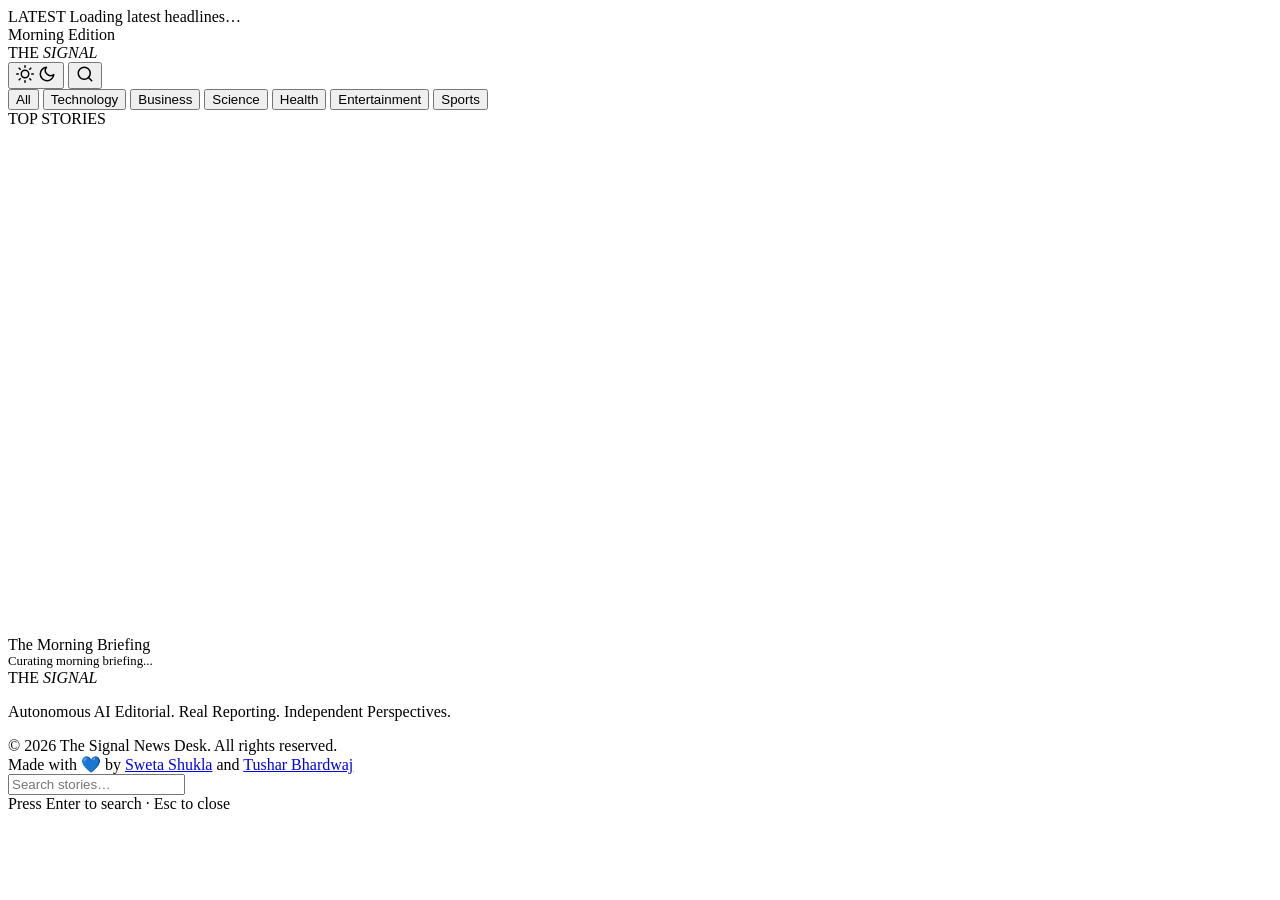
==== public/index.html @ 39875528 "added docs" ====
<!DOCTYPE html>
<html lang="en">
<head>
  <meta charset="UTF-8" />
  <meta name="viewport" content="width=device-width, initial-scale=1.0" />
  <title>The Signal</title>
  <meta name="description" content="The Signal is a premium news publication." />
  <script>
    if (localStorage.getItem('theme') === 'light' || (!('theme' in localStorage) && window.matchMedia('(prefers-color-scheme: light)').matches)) {
      document.documentElement.setAttribute('data-theme', 'light');
    }
  </script>
  <link rel="icon" href="data:image/svg+xml,<svg xmlns=%22http://www.w3.org/2000/svg%22 viewBox=%220 0 100 100%22><rect width=%22100%22 height=%22100%22 rx=%2220%22 fill=%22%23d4a853%22/><text x=%2250%22 y=%2270%22 font-family=%22Georgia, serif%22 font-size=%2265%22 font-weight=%22bold%22 text-anchor=%22middle%22 fill=%22%23000%22>S</text></svg>">
  <link rel="stylesheet" href="style.css" />
</head>
<body>

<!-- Breaking Ticker -->
<div class="ticker-wrap" id="ticker-wrap">
  <span class="ticker-label">LATEST</span>
  <span class="ticker-track" id="ticker-track">Loading latest headlines…&nbsp;&nbsp;&nbsp;&nbsp;&nbsp;&nbsp;</span>
</div>

<!-- Masthead -->
<header class="masthead">
  <div class="masthead-meta">
    <div class="masthead-edition">Morning Edition</div>
    <div class="masthead-date" id="edition-date"></div>
  </div>
  <div class="masthead-logo" onclick="location.reload()">THE <em>SIGNAL</em></div>
  <div class="masthead-actions">
    <button class="btn-icon" id="theme-toggle-btn" title="Toggle Theme">
      <svg class="icon-sun" xmlns="http://www.w3.org/2000/svg" width="18" height="18" viewBox="0 0 24 24" fill="none" stroke="currentColor" stroke-width="2" stroke-linecap="round" stroke-linejoin="round"><circle cx="12" cy="12" r="5"></circle><line x1="12" y1="1" x2="12" y2="3"></line><line x1="12" y1="21" x2="12" y2="23"></line><line x1="4.22" y1="4.22" x2="5.64" y2="5.64"></line><line x1="18.36" y1="18.36" x2="19.78" y2="19.78"></line><line x1="1" y1="12" x2="3" y2="12"></line><line x1="21" y1="12" x2="23" y2="12"></line><line x1="4.22" y1="19.78" x2="5.64" y2="18.36"></line><line x1="18.36" y1="5.64" x2="19.78" y2="4.22"></line></svg>
      <svg class="icon-moon" xmlns="http://www.w3.org/2000/svg" width="18" height="18" viewBox="0 0 24 24" fill="none" stroke="currentColor" stroke-width="2" stroke-linecap="round" stroke-linejoin="round"><path d="M21 12.79A9 9 0 1 1 11.21 3 7 7 0 0 0 21 12.79z"></path></svg>
    </button>
    <button class="btn-icon" id="search-open-btn" title="Search">
      <svg xmlns="http://www.w3.org/2000/svg" width="18" height="18" viewBox="0 0 24 24" fill="none" stroke="currentColor" stroke-width="2" stroke-linecap="round" stroke-linejoin="round"><circle cx="11" cy="11" r="8"></circle><line x1="21" y1="21" x2="16.65" y2="16.65"></line></svg>
    </button>
  </div>
</header>

<!-- Category Nav -->
<nav class="category-nav">
  <div class="categories">
    <button class="cat-btn active" data-cat="general">All</button>
    <button class="cat-btn" data-cat="technology">Technology</button>
    <button class="cat-btn" data-cat="business">Business</button>
    <button class="cat-btn" data-cat="science">Science</button>
    <button class="cat-btn" data-cat="health">Health</button>
    <button class="cat-btn" data-cat="entertainment">Entertainment</button>
    <button class="cat-btn" data-cat="sports">Sports</button>
  </div>
</nav>

<!-- Main -->
<main class="main-container">

  <!-- Status Bar -->
  <div class="status-bar" style="border-bottom:none">
    <span id="status-text" style="font-weight: 500; text-transform: uppercase;">Top Stories</span>
  </div>

  <!-- Hero -->
  <section class="hero-section" id="hero-section">
    <div class="hero-card skeleton" id="hero-card">
      <div class="hero-content">
        <div class="hero-category skel" style="width:80px;height:12px;margin-bottom:18px"></div>
        <div class="hero-headline skel" style="height:28px;margin-bottom:10px"></div>
        <div class="hero-headline skel" style="height:28px;width:70%;margin-bottom:18px"></div>
        <div class="hero-dek skel" style="height:14px;margin-bottom:8px"></div>
        <div class="hero-dek skel" style="height:14px;width:80%;margin-bottom:28px"></div>
        <div class="hero-footer">
          <div class="skel" style="width:100px;height:12px"></div>
        </div>
      </div>
      <div class="hero-image bg-general">
        <div class="hero-image-placeholder"></div>
      </div>
    </div>
  </section>

  <!-- Content Row -->
  <div class="content-row">
    <!-- Article Grid -->
    <div>
      <div class="article-grid" id="article-grid">
        <!-- Skeleton cards -->
        <div class="article-card skeleton" id="sk-1"><div class="card-img-placeholder bg-general skel"></div><div class="card-body"><div class="skel" style="height:10px;width:60px;margin-bottom:12px"></div><div class="skel" style="height:16px;margin-bottom:8px"></div><div class="skel" style="height:16px;width:80%;margin-bottom:14px"></div><div class="skel" style="height:12px;margin-bottom:6px"></div><div class="skel" style="height:12px;width:70%"></div></div></div>
        <div class="article-card skeleton" id="sk-2"><div class="card-img-placeholder bg-tech skel"></div><div class="card-body"><div class="skel" style="height:10px;width:60px;margin-bottom:12px"></div><div class="skel" style="height:16px;margin-bottom:8px"></div><div class="skel" style="height:16px;width:80%;margin-bottom:14px"></div><div class="skel" style="height:12px;margin-bottom:6px"></div><div class="skel" style="height:12px;width:60%"></div></div></div>
        <div class="article-card skeleton" id="sk-3"><div class="card-img-placeholder bg-business skel"></div><div class="card-body"><div class="skel" style="height:10px;width:60px;margin-bottom:12px"></div><div class="skel" style="height:16px;margin-bottom:8px"></div><div class="skel" style="height:16px;width:75%;margin-bottom:14px"></div><div class="skel" style="height:12px;margin-bottom:6px"></div><div class="skel" style="height:12px;width:75%"></div></div></div>
      </div>
      <div class="load-more-wrap" id="load-more-wrap" style="display:none">
        <button class="load-more-btn" id="load-more-btn">Load More Stories</button>
      </div>
    </div>

    <!-- Sidebar -->
    <aside class="sidebar">
      <!-- Digest Panel -->
      <div class="panel" id="digest-panel">
        <div class="panel-header">
          <span class="panel-label">The Morning Briefing</span>
          <span class="panel-date" id="digest-date"></span>
        </div>
        <div class="panel-body" id="digest-body">
          <div class="loading-state" style="color:var(--text-muted);font-size:0.8rem">Curating morning briefing...</div>
        </div>
      </div>
    </aside>
  </div>

</main>

<!-- Footer -->
<footer class="site-footer">
  <div class="footer-logo">THE <em>SIGNAL</em></div>
  <p class="footer-tagline">Autonomous AI Editorial. Real Reporting. Independent Perspectives.</p>
  <div class="footer-bottom">
    <div class="footer-copy">© 2026 The Signal News Desk. All rights reserved.</div>
    <div class="footer-maker">Made with 💙 by <a href="https://minianonlink.vercel.app/swetashukla" class="maker-link" target="_blank">Sweta Shukla</a> and <a href="https://minianonlink.vercel.app/tusharbhardwaj" class="maker-link" target="_blank">Tushar Bhardwaj</a></div>
  </div>
</footer>

<!-- Search Overlay -->
<div class="search-overlay" id="search-overlay">
  <div class="search-wrap">
    <input type="text" class="search-field" id="search-field" placeholder="Search stories…" aria-label="Search stories" />
    <div class="search-hint">Press Enter to search · Esc to close</div>
  </div>
</div>

<script src="pipeline.js"></script>
<script src="app.js"></script>
</body>
</html>
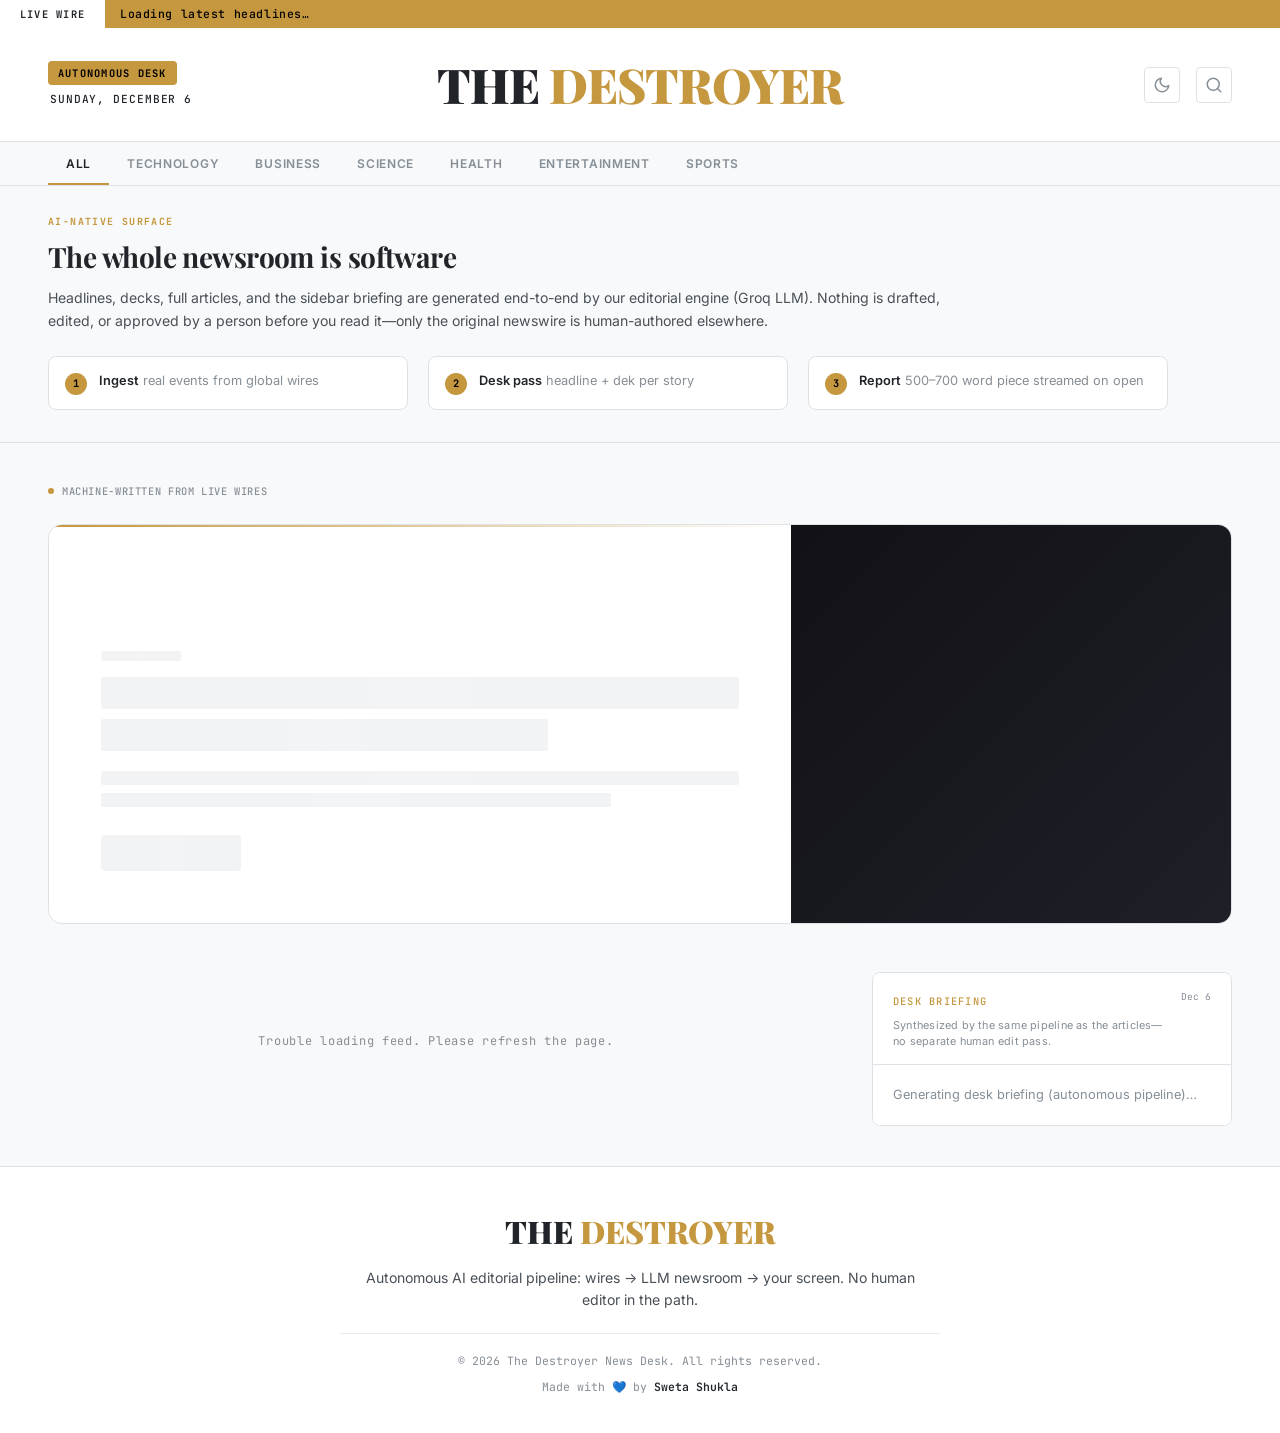
==== commit acf9306f: "updated pipeline" ====
--- a/public/index.html
+++ b/public/index.html
@@ -3,8 +3,11 @@
 <head>
   <meta charset="UTF-8" />
   <meta name="viewport" content="width=device-width, initial-scale=1.0" />
-  <title>The Signal</title>
-  <meta name="description" content="The Signal is a premium news publication." />
+  <title>The Destroyer — AI-native newsroom (fully autonomous editorial)</title>
+  <meta name="description" content="The Destroyer is an HTTPS demo of an AI-native news surface: live wires are turned into serious long-form reporting by an LLM editorial pipeline, with no human in the publishing path." />
+  <meta property="og:title" content="The Destroyer — AI-native newsroom (autonomous editorial)" />
+  <meta property="og:description" content="Live wires → LLM desk → full articles and briefings, published with no human editor in the path. HTTPS demo." />
+  <meta property="og:type" content="website" />
   <script>
     if (localStorage.getItem('theme') === 'light' || (!('theme' in localStorage) && window.matchMedia('(prefers-color-scheme: light)').matches)) {
       document.documentElement.setAttribute('data-theme', 'light');
@@ -17,17 +20,17 @@
 
 <!-- Breaking Ticker -->
 <div class="ticker-wrap" id="ticker-wrap">
-  <span class="ticker-label">LATEST</span>
+  <span class="ticker-label">LIVE WIRE</span>
   <span class="ticker-track" id="ticker-track">Loading latest headlines…&nbsp;&nbsp;&nbsp;&nbsp;&nbsp;&nbsp;</span>
 </div>
 
 <!-- Masthead -->
 <header class="masthead">
   <div class="masthead-meta">
-    <div class="masthead-edition">Morning Edition</div>
+    <div class="masthead-edition">Autonomous desk</div>
     <div class="masthead-date" id="edition-date"></div>
   </div>
-  <div class="masthead-logo" onclick="location.reload()">THE <em>SIGNAL</em></div>
+  <div class="masthead-logo" onclick="location.reload()">THE <em>DESTROYER</em></div>
   <div class="masthead-actions">
     <button class="btn-icon" id="theme-toggle-btn" title="Toggle Theme">
       <svg class="icon-sun" xmlns="http://www.w3.org/2000/svg" width="18" height="18" viewBox="0 0 24 24" fill="none" stroke="currentColor" stroke-width="2" stroke-linecap="round" stroke-linejoin="round"><circle cx="12" cy="12" r="5"></circle><line x1="12" y1="1" x2="12" y2="3"></line><line x1="12" y1="21" x2="12" y2="23"></line><line x1="4.22" y1="4.22" x2="5.64" y2="5.64"></line><line x1="18.36" y1="18.36" x2="19.78" y2="19.78"></line><line x1="1" y1="12" x2="3" y2="12"></line><line x1="21" y1="12" x2="23" y2="12"></line><line x1="4.22" y1="19.78" x2="5.64" y2="18.36"></line><line x1="18.36" y1="5.64" x2="19.78" y2="4.22"></line></svg>
@@ -52,12 +55,29 @@
   </div>
 </nav>
 
+<!-- Autonomous editorial disclosure (visible in demo / link previews) -->
+<section class="editorial-pipeline-band" aria-label="How The Destroyer produces stories">
+  <div class="editorial-pipeline-band-inner">
+    <div class="editorial-pipeline-band-head">
+      <span class="editorial-pipeline-eyebrow">AI-native surface</span>
+      <h2 class="editorial-pipeline-title">The whole newsroom is software</h2>
+      <p class="editorial-pipeline-lede">Headlines, decks, full articles, and the sidebar briefing are generated end-to-end by our editorial engine (Groq&nbsp;LLM). Nothing is drafted, edited, or approved by a person before you read it—only the original newswire is human-authored elsewhere.</p>
+    </div>
+    <ol class="editorial-pipeline-flow" aria-label="Editorial steps">
+      <li class="editorial-pipeline-flow-item"><span class="flow-num">1</span><span class="flow-text"><strong>Ingest</strong> real events from global wires</span></li>
+      <li class="editorial-pipeline-flow-item"><span class="flow-num">2</span><span class="flow-text"><strong>Desk pass</strong> headline + dek per story</span></li>
+      <li class="editorial-pipeline-flow-item"><span class="flow-num">3</span><span class="flow-text"><strong>Report</strong> 500–700 word piece streamed on open</span></li>
+    </ol>
+  </div>
+</section>
+
 <!-- Main -->
 <main class="main-container">
 
   <!-- Status Bar -->
   <div class="status-bar" style="border-bottom:none">
-    <span id="status-text" style="font-weight: 500; text-transform: uppercase;">Top Stories</span>
+    <span class="dot" aria-hidden="true"></span>
+    <span id="status-text" style="font-weight: 500; text-transform: uppercase;">Machine-written from live wires</span>
   </div>
 
   <!-- Hero -->
@@ -98,12 +118,15 @@
     <aside class="sidebar">
       <!-- Digest Panel -->
       <div class="panel" id="digest-panel">
-        <div class="panel-header">
-          <span class="panel-label">The Morning Briefing</span>
+        <div class="panel-header panel-header-stack">
+          <div>
+            <span class="panel-label">Desk briefing</span>
+            <span class="panel-sublabel">Synthesized by the same pipeline as the articles—no separate human edit pass.</span>
+          </div>
           <span class="panel-date" id="digest-date"></span>
         </div>
         <div class="panel-body" id="digest-body">
-          <div class="loading-state" style="color:var(--text-muted);font-size:0.8rem">Curating morning briefing...</div>
+          <div class="loading-state" style="color:var(--text-muted);font-size:0.8rem">Generating desk briefing (autonomous pipeline)…</div>
         </div>
       </div>
     </aside>
@@ -113,11 +136,11 @@
 
 <!-- Footer -->
 <footer class="site-footer">
-  <div class="footer-logo">THE <em>SIGNAL</em></div>
-  <p class="footer-tagline">Autonomous AI Editorial. Real Reporting. Independent Perspectives.</p>
+  <div class="footer-logo">THE <em>DESTROYER</em></div>
+  <p class="footer-tagline">Autonomous AI editorial pipeline: wires → LLM newsroom → your screen. No human editor in the path.</p>
   <div class="footer-bottom">
-    <div class="footer-copy">© 2026 The Signal News Desk. All rights reserved.</div>
-    <div class="footer-maker">Made with 💙 by <a href="https://minianonlink.vercel.app/swetashukla" class="maker-link" target="_blank">Sweta Shukla</a> and <a href="https://minianonlink.vercel.app/tusharbhardwaj" class="maker-link" target="_blank">Tushar Bhardwaj</a></div>
+    <div class="footer-copy">© 2026 The Destroyer News Desk. All rights reserved.</div>
+    <div class="footer-maker">Made with 💙 by <a href="https://minianonlink.vercel.app/swetashukla" class="maker-link" target="_blank">Sweta Shukla</a></div>
   </div>
 </footer>
 
--- a/public/style.css
+++ b/public/style.css
@@ -0,0 +1,1135 @@
+@import url('https://fonts.googleapis.com/css2?family=Playfair+Display:ital,wght@0,400;0,600;0,700;0,900;1,400;1,700&family=Inter:wght@300;400;500;600;700&family=JetBrains+Mono:wght@400;500&display=swap');
+
+:root {
+  --bg: #09090b;
+  --surface-1: #111116;
+  --surface-2: #17171e;
+  --surface-3: #1f1f28;
+  --border: #26262f;
+  --border-subtle: #1c1c24;
+  --accent-gold: #d4a853;
+  --accent-gold-dim: #8a6a2a;
+  --accent-blue: #6b8afd;
+  --accent-red: #f04d4d;
+  --text-primary: #f0f0f2;
+  --text-secondary: #9898ac;
+  --text-muted: #5c5c6e;
+  --font-serif: 'Playfair Display', Georgia, serif;
+  --font-sans: 'Inter', -apple-system, sans-serif;
+  --font-mono: 'JetBrains Mono', monospace;
+  --radius-sm: 4px;
+  --radius-md: 8px;
+  --radius-lg: 14px;
+  --ease-out: cubic-bezier(0.16, 1, 0.3, 1);
+  --masthead-bg: rgba(9, 9, 11, 0.94);
+}
+
+[data-theme="light"] {
+  --bg: #f8f9fa;
+  --surface-1: #ffffff;
+  --surface-2: #f1f3f5;
+  --surface-3: #e9ecef;
+  --border: #dee2e6;
+  --border-subtle: #e9ecef;
+  --accent-gold: #c5973e;
+  --accent-gold-dim: #a47a27;
+  --accent-blue: #335eea;
+  --accent-red: #e03131;
+  --text-primary: #212529;
+  --text-secondary: #495057;
+  --text-muted: #868e96;
+  --masthead-bg: rgba(255, 255, 255, 0.94);
+}
+
+*, *::before, *::after { box-sizing: border-box; margin: 0; padding: 0; }
+html { scroll-behavior: smooth; }
+
+body {
+  background: var(--bg);
+  color: var(--text-primary);
+  font-family: var(--font-sans);
+  font-size: 16px;
+  line-height: 1.6;
+  min-height: 100vh;
+  -webkit-font-smoothing: antialiased;
+}
+
+/* ── Ticker ── */
+.ticker-wrap {
+  background: var(--accent-gold);
+  color: #000;
+  font-family: var(--font-mono);
+  font-size: 0.72rem;
+  font-weight: 500;
+  letter-spacing: 0.05em;
+  overflow: hidden;
+  padding: 5px 0;
+  white-space: nowrap;
+  position: relative;
+}
+.ticker-label {
+  position: absolute;
+  left: 0;
+  top: 0;
+  bottom: 0;
+  display: flex;
+  align-items: center;
+  background: var(--surface-1);
+  color: var(--text-primary);
+  padding: 0 20px;
+  letter-spacing: 0.12em;
+  text-transform: uppercase;
+  font-size: 0.65rem;
+  font-weight: 700;
+  z-index: 10;
+}
+.ticker-track {
+  display: inline-block;
+  padding-left: 120px;
+  animation: ticker-scroll 80s linear infinite;
+}
+@keyframes ticker-scroll {
+  0% { transform: translateX(0); }
+  100% { transform: translateX(-50%); }
+}
+
+/* ── Masthead ── */
+.masthead {
+  display: grid;
+  grid-template-columns: 1fr auto 1fr;
+  align-items: center;
+  padding: 18px 48px;
+  border-bottom: 1px solid var(--border);
+  position: sticky;
+  top: 0;
+  z-index: 100;
+  background: var(--masthead-bg);
+  backdrop-filter: blur(14px);
+  -webkit-backdrop-filter: blur(14px);
+}
+.masthead-meta {
+  display: flex;
+  flex-direction: column;
+  gap: 6px;
+  align-items: flex-start;
+  text-transform: uppercase;
+}
+.masthead-edition {
+  background: var(--accent-gold);
+  color: #000;
+  font-family: var(--font-mono);
+  font-size: 0.65rem;
+  font-weight: 700;
+  letter-spacing: 0.12em;
+  padding: 4px 10px;
+  border-radius: var(--radius-sm);
+}
+.masthead-date {
+  font-family: var(--font-mono);
+  font-size: 0.70rem;
+  color: var(--text-primary);
+  font-weight: 500;
+  letter-spacing: 0.08em;
+  padding-left: 2px;
+}
+.masthead-logo {
+  font-family: var(--font-serif);
+  font-size: clamp(1.8rem, 4vw, 3rem);
+  font-weight: 900;
+  letter-spacing: -0.02em;
+  color: var(--text-primary);
+  text-align: center;
+  cursor: pointer;
+  user-select: none;
+}
+.masthead-logo em { color: var(--accent-gold); font-style: normal; }
+.masthead-actions {
+  display: flex;
+  align-items: center;
+  gap: 16px;
+  justify-content: flex-end;
+}
+.live-badge {
+  font-family: var(--font-mono);
+  font-size: 0.6rem;
+  color: var(--accent-red);
+  border: 1px solid var(--accent-red);
+  padding: 2px 8px;
+  border-radius: 2px;
+  letter-spacing: 0.12em;
+  text-transform: uppercase;
+  animation: live-blink 2s ease-in-out infinite;
+}
+@keyframes live-blink { 0%,100%{opacity:1}50%{opacity:0.5} }
+.btn-icon {
+  background: none;
+  border: 1px solid var(--border);
+  color: var(--text-muted);
+  cursor: pointer;
+  padding: 8px;
+  border-radius: var(--radius-sm);
+  transition: color 0.2s, border-color 0.2s;
+  display: flex;
+  align-items: center;
+  justify-content: center;
+}
+.btn-icon:hover { color: var(--text-primary); border-color: var(--accent-gold-dim); }
+
+/* SVG Icons Toggle */
+[data-theme="light"] .icon-moon { display: block; }
+[data-theme="light"] .icon-sun { display: none; }
+:root:not([data-theme="light"]) .icon-moon { display: none; }
+:root:not([data-theme="light"]) .icon-sun { display: block; }
+
+/* ── Category Nav ── */
+.category-nav {
+  border-bottom: 1px solid var(--border);
+  padding: 0 48px;
+  overflow-x: auto;
+  scrollbar-width: none;
+}
+.category-nav::-webkit-scrollbar { display: none; }
+.categories { display: flex; gap: 0; white-space: nowrap; }
+.cat-btn {
+  background: none;
+  border: none;
+  color: var(--text-muted);
+  font-family: var(--font-sans);
+  font-size: 0.75rem;
+  font-weight: 600;
+  letter-spacing: 0.06em;
+  text-transform: uppercase;
+  padding: 14px 18px;
+  cursor: pointer;
+  position: relative;
+  transition: color 0.2s;
+  white-space: nowrap;
+}
+.cat-btn::after {
+  content: '';
+  position: absolute;
+  bottom: 0; left: 0; right: 0;
+  height: 2px;
+  background: var(--accent-gold);
+  transform: scaleX(0);
+  transition: transform 0.25s var(--ease-out);
+}
+.cat-btn:hover { color: var(--text-primary); }
+.cat-btn.active { color: var(--text-primary); }
+.cat-btn.active::after { transform: scaleX(1); }
+
+/* ── Editorial pipeline band (homepage disclosure) ── */
+.editorial-pipeline-band {
+  border-bottom: 1px solid var(--border);
+  background: linear-gradient(180deg, var(--surface-1) 0%, var(--surface-0) 100%);
+}
+.editorial-pipeline-band-inner {
+  max-width: 1440px;
+  margin: 0 auto;
+  padding: 28px 48px 32px;
+}
+.editorial-pipeline-band-head { max-width: 920px; }
+.editorial-pipeline-eyebrow {
+  font-family: var(--font-mono);
+  font-size: 0.62rem;
+  font-weight: 700;
+  letter-spacing: 0.14em;
+  text-transform: uppercase;
+  color: var(--accent-gold);
+  display: block;
+  margin-bottom: 10px;
+}
+.editorial-pipeline-title {
+  font-family: var(--font-serif);
+  font-size: clamp(1.35rem, 2.5vw, 1.75rem);
+  font-weight: 700;
+  color: var(--text-primary);
+  margin: 0 0 12px;
+  letter-spacing: -0.02em;
+  line-height: 1.2;
+}
+.editorial-pipeline-lede {
+  font-size: 0.88rem;
+  line-height: 1.65;
+  color: var(--text-secondary);
+  margin: 0 0 24px;
+}
+.editorial-pipeline-flow {
+  list-style: none;
+  margin: 0;
+  padding: 0;
+  display: flex;
+  flex-wrap: wrap;
+  gap: 12px 20px;
+}
+.editorial-pipeline-flow-item {
+  display: flex;
+  align-items: flex-start;
+  gap: 12px;
+  flex: 1 1 200px;
+  max-width: 360px;
+  padding: 14px 16px;
+  border: 1px solid var(--border);
+  border-radius: var(--radius-md);
+  background: var(--surface-1);
+  font-size: 0.8rem;
+  line-height: 1.5;
+  color: var(--text-muted);
+}
+.editorial-pipeline-flow-item .flow-num {
+  font-family: var(--font-mono);
+  font-size: 0.65rem;
+  font-weight: 700;
+  color: #000;
+  background: var(--accent-gold);
+  width: 22px;
+  height: 22px;
+  border-radius: 50%;
+  display: flex;
+  align-items: center;
+  justify-content: center;
+  flex-shrink: 0;
+  margin-top: 2px;
+}
+.editorial-pipeline-flow-item .flow-text strong {
+  color: var(--text-primary);
+  font-weight: 600;
+}
+
+/* ── Layout ── */
+.main-container { max-width: 1440px; margin: 0 auto; padding: 40px 48px; }
+
+/* ── Status bar ── */
+.status-bar {
+  font-family: var(--font-mono);
+  font-size: 0.65rem;
+  color: var(--text-muted);
+  letter-spacing: 0.06em;
+  padding-bottom: 24px;
+  display: flex;
+  align-items: center;
+  gap: 8px;
+}
+.status-bar .dot {
+  width: 6px; height: 6px;
+  border-radius: 50%;
+  background: var(--accent-gold);
+  animation: live-blink 1.5s ease-in-out infinite;
+}
+
+/* ── Hero ── */
+.hero-section { margin-bottom: 48px; }
+.hero-card {
+  display: grid;
+  grid-template-columns: 1fr 440px;
+  min-height: 400px;
+  border: 1px solid var(--border);
+  border-radius: var(--radius-lg);
+  overflow: hidden;
+  cursor: pointer;
+  transition: border-color 0.3s, transform 0.25s var(--ease-out);
+  background: var(--surface-1);
+}
+.hero-card:hover { border-color: var(--accent-gold-dim); transform: translateY(-3px); }
+.hero-content {
+  padding: 52px;
+  display: flex;
+  flex-direction: column;
+  justify-content: flex-end;
+  position: relative;
+}
+.hero-content::before {
+  content: '';
+  position: absolute;
+  top: 0; left: 0; right: 0;
+  height: 2px;
+  background: linear-gradient(90deg, var(--accent-gold), transparent);
+}
+.hero-category {
+  font-family: var(--font-mono);
+  font-size: 0.65rem;
+  color: var(--accent-gold);
+  letter-spacing: 0.14em;
+  text-transform: uppercase;
+  margin-bottom: 16px;
+}
+.hero-headline {
+  font-family: var(--font-serif);
+  font-size: clamp(1.7rem, 3vw, 2.7rem);
+  font-weight: 700;
+  line-height: 1.2;
+  color: var(--text-primary);
+  margin-bottom: 16px;
+}
+.hero-dek {
+  font-size: 1rem;
+  color: var(--text-secondary);
+  line-height: 1.65;
+  margin-bottom: 28px;
+  max-width: 560px;
+}
+.hero-footer {
+  display: flex;
+  align-items: center;
+  gap: 16px;
+}
+.hero-source {
+  font-family: var(--font-mono);
+  font-size: 0.65rem;
+  color: var(--text-muted);
+}
+.read-btn {
+  display: inline-flex;
+  align-items: center;
+  gap: 8px;
+  background: var(--accent-gold);
+  color: #000;
+  font-family: var(--font-sans);
+  font-size: 0.75rem;
+  font-weight: 700;
+  letter-spacing: 0.06em;
+  text-transform: uppercase;
+  padding: 10px 20px;
+  border: none;
+  border-radius: var(--radius-sm);
+  cursor: pointer;
+  transition: background 0.2s, transform 0.15s;
+  text-decoration: none;
+}
+.read-btn:hover { background: #e8be62; transform: translateX(2px); }
+.hero-image {
+  background: var(--surface-2);
+  overflow: hidden;
+  position: relative;
+}
+.hero-image img {
+  width: 100%; height: 100%;
+  object-fit: cover;
+  opacity: 0.75;
+  transition: opacity 0.3s, transform 0.5s var(--ease-out);
+}
+.hero-card:hover .hero-image img { opacity: 0.9; transform: scale(1.02); }
+.hero-image-placeholder {
+  width: 100%; height: 100%;
+  display: flex;
+  align-items: center;
+  justify-content: center;
+  font-family: var(--font-serif);
+  font-size: 5rem;
+  color: var(--surface-3);
+}
+
+/* ── Content Row ── */
+.content-row {
+  display: grid;
+  grid-template-columns: 1fr 360px;
+  gap: 48px;
+  align-items: start;
+}
+
+/* ── Article Grid ── */
+.article-grid {
+  display: grid;
+  grid-template-columns: repeat(3, 1fr);
+  gap: 24px;
+}
+.article-card {
+  border: 1px solid var(--border-subtle);
+  border-radius: var(--radius-md);
+  background: var(--surface-1);
+  cursor: pointer;
+  transition: border-color 0.25s, transform 0.25s var(--ease-out), box-shadow 0.25s;
+  overflow: hidden;
+  display: flex;
+  flex-direction: column;
+}
+.article-card:hover {
+  border-color: var(--accent-gold-dim);
+  transform: translateY(-5px);
+  box-shadow: 0 16px 48px rgba(0,0,0,0.5);
+}
+.card-img {
+  width: 100%; height: 175px;
+  object-fit: cover;
+  display: block;
+}
+.card-img-placeholder {
+  width: 100%; height: 175px;
+  display: flex;
+  align-items: center;
+  justify-content: center;
+  font-size: 2.5rem;
+}
+.card-body { padding: 20px; flex: 1; display: flex; flex-direction: column; }
+.card-cat {
+  font-family: var(--font-mono);
+  font-size: 0.6rem;
+  color: var(--accent-gold);
+  letter-spacing: 0.12em;
+  text-transform: uppercase;
+  margin-bottom: 10px;
+}
+.card-headline {
+  font-family: var(--font-serif);
+  font-size: 1rem;
+  font-weight: 700;
+  line-height: 1.35;
+  color: var(--text-primary);
+  margin-bottom: 10px;
+  flex: 1;
+}
+.card-dek {
+  font-size: 0.82rem;
+  color: var(--text-muted);
+  line-height: 1.55;
+  margin-bottom: 16px;
+  display: -webkit-box;
+  -webkit-line-clamp: 2;
+  line-clamp: 2;
+  -webkit-box-orient: vertical;
+  overflow: hidden;
+}
+.card-footer {
+  display: flex;
+  align-items: center;
+  justify-content: space-between;
+  padding-top: 12px;
+  border-top: 1px solid var(--border-subtle);
+}
+.card-source, .card-time {
+  font-family: var(--font-mono);
+  font-size: 0.6rem;
+  color: var(--text-muted);
+}
+
+/* ── Skeleton ── */
+.skel {
+  background: var(--surface-2);
+  border-radius: 2px;
+  position: relative;
+  overflow: hidden;
+}
+.skel::after {
+  content: '';
+  position: absolute;
+  inset: 0;
+  background: linear-gradient(90deg, transparent, rgba(255,255,255,0.05), transparent);
+  animation: shimmer 1.6s ease-in-out infinite;
+}
+@keyframes shimmer { 0%{transform:translateX(-100%)} 100%{transform:translateX(100%)} }
+
+/* ── Sidebar ── */
+.sidebar { position: sticky; top: 80px; display: flex; flex-direction: column; gap: 16px; }
+.panel {
+  border: 1px solid var(--border);
+  border-radius: var(--radius-md);
+  overflow: hidden;
+}
+.panel-header {
+  padding: 14px 20px;
+  border-bottom: 1px solid var(--border);
+  display: flex;
+  align-items: center;
+  justify-content: space-between;
+  background: var(--surface-1);
+}
+.panel-label {
+  font-family: var(--font-mono);
+  font-size: 0.65rem;
+  color: var(--accent-gold);
+  letter-spacing: 0.12em;
+  text-transform: uppercase;
+  font-weight: 500;
+}
+.panel-date {
+  font-family: var(--font-mono);
+  font-size: 0.6rem;
+  color: var(--text-muted);
+  flex-shrink: 0;
+}
+.panel-header-stack {
+  align-items: flex-start;
+  gap: 12px;
+}
+.panel-header-stack .panel-date { margin-top: 2px; }
+.panel-sublabel {
+  display: block;
+  font-family: var(--font-sans);
+  font-size: 0.68rem;
+  font-weight: 400;
+  color: var(--text-muted);
+  text-transform: none;
+  letter-spacing: 0.02em;
+  line-height: 1.45;
+  margin-top: 6px;
+  max-width: 280px;
+}
+.panel-body { padding: 20px; background: var(--surface-1); }
+
+/* Digest points */
+.digest-point {
+  display: flex;
+  gap: 10px;
+  margin-bottom: 14px;
+  animation: fade-slide-in 0.4s var(--ease-out) both;
+}
+.digest-point:last-child { margin-bottom: 0; }
+@keyframes fade-slide-in {
+  from { opacity: 0; transform: translateY(8px); }
+  to { opacity: 1; transform: translateY(0); }
+}
+.digest-num {
+  font-family: var(--font-mono);
+  font-size: 0.6rem;
+  color: var(--accent-gold);
+  font-weight: 600;
+  flex-shrink: 0;
+  margin-top: 3px;
+}
+.digest-text {
+  font-size: 0.82rem;
+  color: var(--text-secondary);
+  line-height: 1.55;
+}
+
+/* Pipeline panel */
+.pipeline-step {
+  display: flex;
+  align-items: flex-start;
+  gap: 10px;
+  margin-bottom: 10px;
+  font-size: 0.78rem;
+  color: var(--text-muted);
+}
+.pipeline-step:last-child { margin-bottom: 0; }
+.step-dot {
+  width: 7px; height: 7px;
+  border-radius: 50%;
+  background: var(--surface-3);
+  border: 1px solid var(--border);
+  flex-shrink: 0;
+  margin-top: 5px;
+  transition: background 0.4s, box-shadow 0.4s;
+}
+.pipeline-step.done .step-dot {
+  background: var(--accent-gold);
+  border-color: var(--accent-gold);
+}
+.pipeline-step.active .step-dot {
+  background: var(--accent-gold);
+  border-color: var(--accent-gold);
+  box-shadow: 0 0 8px var(--accent-gold);
+  animation: step-pulse 1s ease-in-out infinite;
+}
+@keyframes step-pulse { 0%,100%{box-shadow:0 0 6px var(--accent-gold)}50%{box-shadow:0 0 16px var(--accent-gold)} }
+.pipeline-step.done, .pipeline-step.active { color: var(--text-secondary); }
+
+/* ── Search Overlay ── */
+.search-overlay {
+  position: fixed;
+  inset: 0;
+  z-index: 200;
+  background: rgba(9, 9, 11, 0.96);
+  backdrop-filter: blur(20px);
+  display: flex;
+  flex-direction: column;
+  align-items: center;
+  padding-top: 100px;
+  opacity: 0;
+  pointer-events: none;
+  transition: opacity 0.2s;
+}
+.search-overlay.open { opacity: 1; pointer-events: all; }
+.search-wrap { width: 100%; max-width: 600px; padding: 0 24px; }
+.search-field {
+  width: 100%;
+  background: var(--surface-2);
+  border: 1px solid var(--border);
+  border-radius: var(--radius-md);
+  color: var(--text-primary);
+  font-family: var(--font-sans);
+  font-size: 1.1rem;
+  padding: 16px 20px;
+  outline: none;
+  transition: border-color 0.2s;
+}
+.search-field:focus { border-color: var(--accent-gold); }
+.search-hint {
+  font-family: var(--font-mono);
+  font-size: 0.65rem;
+  color: var(--text-muted);
+  margin-top: 12px;
+  letter-spacing: 0.06em;
+  padding: 0 4px;
+}
+
+/* ── Load More ── */
+.load-more-wrap { text-align: center; padding: 40px 0 0; }
+.load-more-btn {
+  background: none;
+  border: 1px solid var(--border);
+  color: var(--text-secondary);
+  font-family: var(--font-mono);
+  font-size: 0.7rem;
+  letter-spacing: 0.08em;
+  text-transform: uppercase;
+  padding: 12px 28px;
+  border-radius: var(--radius-sm);
+  cursor: pointer;
+  transition: border-color 0.2s, color 0.2s;
+}
+.load-more-btn:hover { border-color: var(--accent-gold); color: var(--accent-gold); }
+
+/* ── Footer ── */
+.site-footer {
+  border-top: 1px solid var(--border);
+  padding: 40px 48px 36px;
+  background: var(--surface-1);
+  display: flex;
+  flex-direction: column;
+  align-items: center;
+  text-align: center;
+}
+.footer-logo {
+  font-family: var(--font-serif);
+  font-size: clamp(1.5rem, 3.5vw, 1.95rem);
+  font-weight: 900;
+  color: var(--text-primary);
+  margin: 0 0 10px;
+}
+.footer-logo em { color: var(--accent-gold); font-style: normal; }
+.footer-tagline {
+  font-size: 0.88rem;
+  color: var(--text-secondary);
+  line-height: 1.55;
+  max-width: 36rem;
+  margin: 0 auto 20px;
+}
+.footer-bottom {
+  display: flex;
+  flex-direction: column;
+  align-items: center;
+  gap: 8px;
+  padding-top: 18px;
+  margin-top: 2px;
+  border-top: 1px solid var(--border-subtle);
+  width: 100%;
+  max-width: 600px;
+  font-family: var(--font-mono);
+  font-size: 0.72rem;
+  color: var(--text-muted);
+}
+.maker-link {
+  color: var(--text-primary);
+  text-decoration: none;
+  font-weight: 600;
+  transition: color 0.2s;
+}
+.maker-link:hover { color: var(--accent-gold); }
+
+/* ── Article Page ── */
+.article-progress {
+  position: fixed;
+  top: 0; left: 0;
+  height: 2px;
+  background: linear-gradient(90deg, var(--accent-gold), var(--accent-blue));
+  z-index: 300;
+  width: 0;
+  transition: width 0.1s linear;
+}
+.article-masthead {
+  display: flex;
+  align-items: center;
+  padding: 16px 48px;
+  border-bottom: 1px solid var(--border);
+  position: sticky;
+  top: 0;
+  z-index: 100;
+  background: var(--masthead-bg);
+  backdrop-filter: blur(14px);
+  gap: 24px;
+}
+.back-btn {
+  display: inline-flex;
+  align-items: center;
+  gap: 6px;
+  font-family: var(--font-mono);
+  font-size: 0.65rem;
+  color: var(--text-muted);
+  letter-spacing: 0.08em;
+  text-transform: uppercase;
+  background: none;
+  border: none;
+  cursor: pointer;
+  transition: color 0.2s;
+}
+.back-btn:hover { color: var(--accent-gold); }
+.article-masthead-logo {
+  font-family: var(--font-serif);
+  font-size: 1.2rem;
+  font-weight: 900;
+  color: var(--text-primary);
+  cursor: pointer;
+  flex: 1;
+  text-align: center;
+}
+.article-masthead-logo em { color: var(--accent-gold); font-style: normal; }
+.article-wrapper { max-width: 760px; margin: 0 auto; padding: 60px 40px 48px; }
+.article-cat-tag {
+  font-family: var(--font-mono);
+  font-size: 0.65rem;
+  color: var(--accent-gold);
+  letter-spacing: 0.14em;
+  text-transform: uppercase;
+  margin-bottom: 18px;
+}
+.article-h1 {
+  font-family: var(--font-serif);
+  font-size: clamp(1.9rem, 4vw, 3rem);
+  font-weight: 700;
+  line-height: 1.2;
+  color: var(--text-primary);
+  margin-bottom: 20px;
+}
+.article-dek-text {
+  font-size: 1.1rem;
+  color: var(--text-secondary);
+  line-height: 1.7;
+  margin-bottom: 28px;
+  font-style: italic;
+  border-left: 3px solid var(--accent-gold);
+  padding-left: 18px;
+}
+.article-editorial-note {
+  font-size: 0.82rem;
+  line-height: 1.6;
+  color: var(--text-secondary);
+  margin: 0 0 20px;
+  padding: 14px 18px;
+  border: 1px solid var(--accent-gold-dim);
+  border-radius: var(--radius-sm);
+  background: rgba(212, 168, 83, 0.06);
+}
+.article-editorial-note strong {
+  color: var(--text-primary);
+  font-weight: 600;
+}
+.article-byline {
+  display: flex;
+  align-items: center;
+  flex-wrap: wrap;
+  gap: 12px;
+  padding-bottom: 24px;
+  border-bottom: 1px solid var(--border);
+  margin-bottom: 36px;
+}
+.ai-badge {
+  display: inline-flex;
+  align-items: center;
+  gap: 6px;
+  background: rgba(212,168,83,0.08);
+  border: 1px solid var(--accent-gold-dim);
+  color: var(--accent-gold);
+  font-family: var(--font-mono);
+  font-size: 0.6rem;
+  letter-spacing: 0.1em;
+  text-transform: uppercase;
+  padding: 3px 10px;
+  border-radius: 2px;
+}
+.byline-text {
+  font-family: var(--font-mono);
+  font-size: 0.65rem;
+  color: var(--text-muted);
+}
+.byline-primary {
+  font-weight: 600 !important;
+  color: var(--text-primary) !important;
+}
+.article-stats {
+  display: flex;
+  gap: 24px;
+  padding-bottom: 28px;
+  margin-bottom: 32px;
+  border-bottom: 1px solid var(--border-subtle);
+}
+.stat {
+  font-family: var(--font-mono);
+  font-size: 0.62rem;
+  color: var(--text-muted);
+  text-transform: uppercase;
+  letter-spacing: 0.06em;
+}
+.stat strong { color: var(--text-secondary); display: block; margin-bottom: 2px; }
+
+/* Article body */
+.article-body {
+  font-size: 1.05rem;
+  line-height: 1.85;
+  color: var(--text-secondary);
+}
+.article-body p { margin-bottom: 1.6em; }
+.article-body p:first-child {
+  font-size: 1.15rem;
+  color: var(--text-primary);
+  font-weight: 400;
+  line-height: 1.75;
+}
+.article-body.streaming p:last-child::after {
+  content: '▋';
+  color: var(--accent-gold);
+  animation: blink-cursor 0.8s step-end infinite;
+}
+@keyframes blink-cursor { 0%,100%{opacity:1}50%{opacity:0} }
+
+/* Key facts */
+.key-facts {
+  border: 1px solid var(--border);
+  border-radius: var(--radius-md);
+  padding: 24px;
+  margin: 40px 0;
+  background: var(--surface-1);
+}
+.key-facts-title {
+  font-family: var(--font-mono);
+  font-size: 0.62rem;
+  color: var(--accent-gold);
+  letter-spacing: 0.12em;
+  text-transform: uppercase;
+  margin-bottom: 16px;
+}
+.key-fact {
+  display: flex;
+  gap: 10px;
+  margin-bottom: 10px;
+  font-size: 0.88rem;
+  color: var(--text-secondary);
+  line-height: 1.5;
+}
+.key-fact::before { content: '→'; color: var(--accent-gold); flex-shrink: 0; }
+
+/* Sources */
+.sources-section { border-top: 1px solid var(--border); padding-top: 28px; margin-top: 40px; }
+.sources-title {
+  font-family: var(--font-mono);
+  font-size: 0.62rem;
+  color: var(--text-muted);
+  letter-spacing: 0.1em;
+  text-transform: uppercase;
+  margin-bottom: 12px;
+}
+.source-link {
+  display: flex;
+  align-items: center;
+  gap: 8px;
+  font-size: 0.85rem;
+  color: var(--accent-blue);
+  text-decoration: none;
+  margin-bottom: 6px;
+  transition: color 0.2s;
+}
+.source-link:hover { color: var(--text-primary); }
+
+/* Q&A */
+.qa-section {
+  border: 1px solid var(--border);
+  border-radius: var(--radius-lg);
+  overflow: hidden;
+  margin-top: 64px;
+}
+.qa-header {
+  background: var(--surface-1);
+  padding: 20px 24px;
+  border-bottom: 1px solid var(--border);
+  display: flex;
+  align-items: center;
+  gap: 10px;
+}
+.qa-icon { font-size: 1.1rem; }
+.qa-title { font-size: 0.95rem; font-weight: 600; color: var(--text-primary); }
+.qa-subtitle {
+  font-family: var(--font-mono);
+  font-size: 0.6rem;
+  color: var(--text-muted);
+  margin-left: auto;
+}
+.qa-messages {
+  background: var(--bg);
+  padding: 24px;
+  min-height: 200px;
+  max-height: 420px;
+  overflow-y: auto;
+  display: flex;
+  flex-direction: column;
+  gap: 16px;
+}
+.qa-message {
+  animation: fade-slide-in 0.3s var(--ease-out);
+}
+.qa-message.user { align-self: flex-end; max-width: 80%; }
+.qa-message.assistant { align-self: flex-start; max-width: 85%; }
+.msg-label {
+  font-family: var(--font-mono);
+  font-size: 0.57rem;
+  color: var(--text-muted);
+  letter-spacing: 0.08em;
+  text-transform: uppercase;
+  margin-bottom: 4px;
+  padding: 0 4px;
+}
+.msg-bubble {
+  padding: 12px 16px;
+  border-radius: var(--radius-md);
+  font-size: 0.87rem;
+  line-height: 1.65;
+}
+.qa-message.user .msg-bubble { background: var(--accent-gold); color: #000; font-weight: 500; }
+.qa-message.assistant .msg-bubble {
+  background: var(--surface-2);
+  color: var(--text-secondary);
+  border: 1px solid var(--border-subtle);
+}
+.qa-input-area {
+  border-top: 1px solid var(--border);
+  padding: 16px 24px;
+  display: flex;
+  gap: 12px;
+  background: var(--surface-1);
+}
+.qa-input {
+  flex: 1;
+  background: var(--surface-2);
+  border: 1px solid var(--border);
+  border-radius: var(--radius-md);
+  color: var(--text-primary);
+  font-family: var(--font-sans);
+  font-size: 0.87rem;
+  padding: 10px 16px;
+  outline: none;
+  transition: border-color 0.2s;
+  resize: none;
+}
+.qa-input:focus { border-color: var(--accent-gold-dim); }
+.qa-send {
+  background: var(--accent-gold);
+  color: #000;
+  border: none;
+  border-radius: var(--radius-md);
+  padding: 10px 20px;
+  font-family: var(--font-sans);
+  font-size: 0.82rem;
+  font-weight: 700;
+  cursor: pointer;
+  transition: background 0.2s;
+  flex-shrink: 0;
+}
+.qa-send:hover { background: #e8be62; }
+.qa-send:disabled { opacity: 0.45; cursor: not-allowed; }
+
+/* Category image styles */
+.bg-tech { background: linear-gradient(135deg, #0a1628 0%, #1a3a6a 100%); }
+.bg-business { background: linear-gradient(135deg, #1a1a08 0%, #3a3a14 100%); }
+.bg-science { background: linear-gradient(135deg, #081a1a 0%, #0f3030 100%); }
+.bg-health { background: linear-gradient(135deg, #1a0814 0%, #350e28 100%); }
+.bg-sports { background: linear-gradient(135deg, #0f1a08 0%, #1e3510 100%); }
+.bg-entertainment { background: linear-gradient(135deg, #1a0a0a 0%, #3a1010 100%); }
+.bg-general { background: linear-gradient(135deg, #111116 0%, #1f1f28 100%); }
+
+/* Generating state */
+.generating-state {
+  display: flex;
+  align-items: center;
+  gap: 10px;
+  font-family: var(--font-mono);
+  font-size: 0.72rem;
+  color: var(--accent-gold);
+  letter-spacing: 0.06em;
+  padding: 8px 0;
+}
+.gen-dots { display: flex; gap: 4px; }
+.gen-dot {
+  width: 5px; height: 5px;
+  border-radius: 50%;
+  background: var(--accent-gold);
+  animation: dot-bounce 1.2s ease-in-out infinite;
+}
+.gen-dot:nth-child(2) { animation-delay: 0.15s; }
+.gen-dot:nth-child(3) { animation-delay: 0.3s; }
+@keyframes dot-bounce {
+  0%,80%,100% { transform: scale(0.6); opacity: 0.4; }
+  40% { transform: scale(1); opacity: 1; }
+}
+
+/* Responsive */
+@media (max-width: 1200px) {
+  .content-row { grid-template-columns: 1fr 320px; gap: 32px; }
+  .article-grid { grid-template-columns: repeat(2, 1fr); }
+}
+@media (max-width: 900px) {
+  .masthead, .category-nav, .main-container, .site-footer { padding-left: 24px; padding-right: 24px; }
+  .site-footer { padding-top: 32px; padding-bottom: 28px; }
+  .editorial-pipeline-band-inner { padding: 22px 24px 26px; }
+  .hero-card { grid-template-columns: 1fr; }
+  .hero-image { display: none; }
+  .content-row { grid-template-columns: 1fr; }
+  .sidebar { position: static; }
+}
+@media (max-width: 640px) {
+  .masthead { padding: 12px 16px; }
+  .main-container { padding: 20px 16px; }
+  .article-grid { grid-template-columns: 1fr; }
+  .hero-content { padding: 28px; }
+  .masthead-meta { display: none; }
+  .article-wrapper { padding: 40px 20px 36px; }
+  .site-footer { padding: 28px 20px 24px; }
+  .article-masthead { padding: 14px 16px; }
+}
+
+/* fade-in util */
+.fade-in { animation: fade-slide-in 0.5s var(--ease-out) both; }
+
+/* Error */
+.error-msg {
+  text-align: center;
+  padding: 60px 20px;
+  font-family: var(--font-mono);
+  font-size: 0.75rem;
+  color: var(--text-muted);
+  letter-spacing: 0.06em;
+}
+
+/* Related */
+.related-section { margin-top: 64px; padding-top: 40px; border-top: 1px solid var(--border); }
+.related-title {
+  font-family: var(--font-mono);
+  font-size: 0.62rem;
+  color: var(--text-muted);
+  letter-spacing: 0.1em;
+  text-transform: uppercase;
+  margin-bottom: 24px;
+}
+.related-grid { display: grid; grid-template-columns: repeat(2, 1fr); gap: 16px; }
+.related-card {
+  border: 1px solid var(--border-subtle);
+  border-radius: var(--radius-md);
+  padding: 18px;
+  cursor: pointer;
+  background: var(--surface-1);
+  transition: border-color 0.2s, transform 0.2s;
+}
+.related-card:hover { border-color: var(--accent-gold-dim); transform: translateY(-2px); }
+.related-headline {
+  font-family: var(--font-serif);
+  font-size: 0.9rem;
+  font-weight: 700;
+  line-height: 1.4;
+  color: var(--text-primary);
+  margin-bottom: 6px;
+}
+.related-source { font-family: var(--font-mono); font-size: 0.6rem; color: var(--text-muted); }
+
+/* Scrollbar */
+::-webkit-scrollbar { width: 6px; height: 6px; }
+::-webkit-scrollbar-track { background: var(--bg); }
+::-webkit-scrollbar-thumb { background: var(--surface-3); border-radius: 3px; }
+::-webkit-scrollbar-thumb:hover { background: var(--border); }
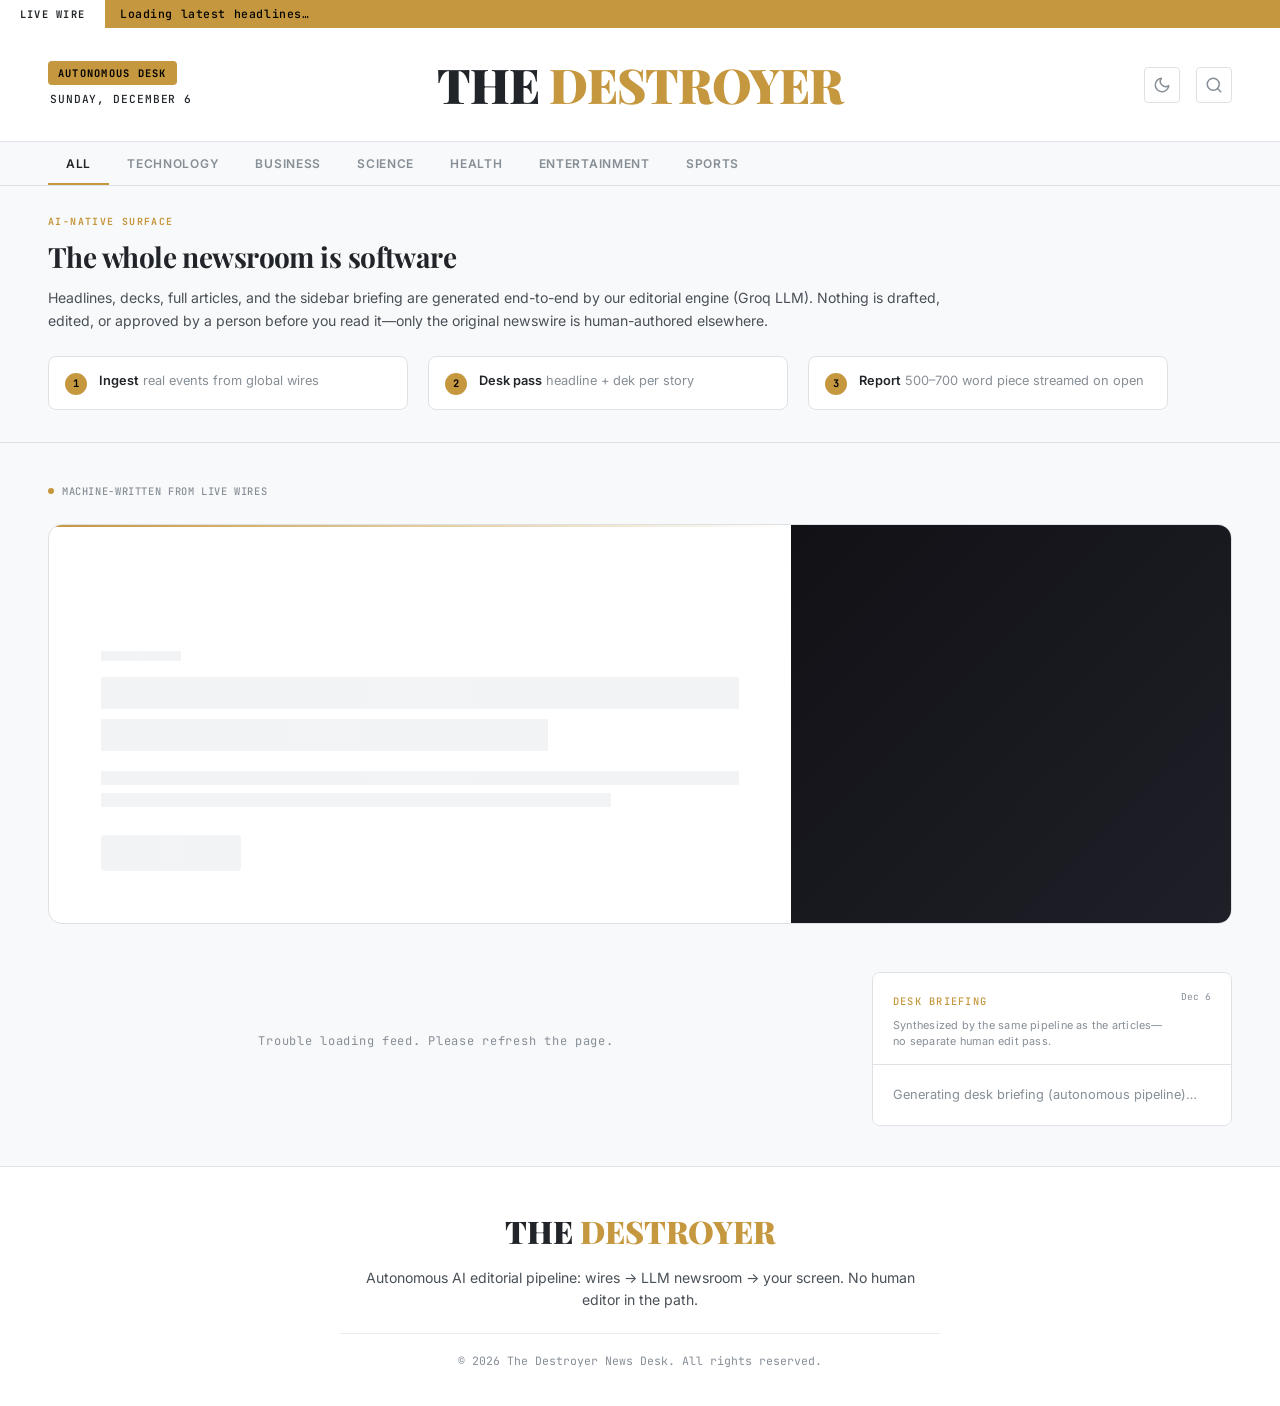
==== commit a3c8dfd5: "Remove footer maker credit Removed footer maker credit from the index.html file." ====
--- a/public/index.html
+++ b/public/index.html
@@ -140,7 +140,6 @@
   <p class="footer-tagline">Autonomous AI editorial pipeline: wires → LLM newsroom → your screen. No human editor in the path.</p>
   <div class="footer-bottom">
     <div class="footer-copy">© 2026 The Destroyer News Desk. All rights reserved.</div>
-    <div class="footer-maker">Made with 💙 by <a href="https://minianonlink.vercel.app/swetashukla" class="maker-link" target="_blank">Sweta Shukla</a></div>
   </div>
 </footer>
 
